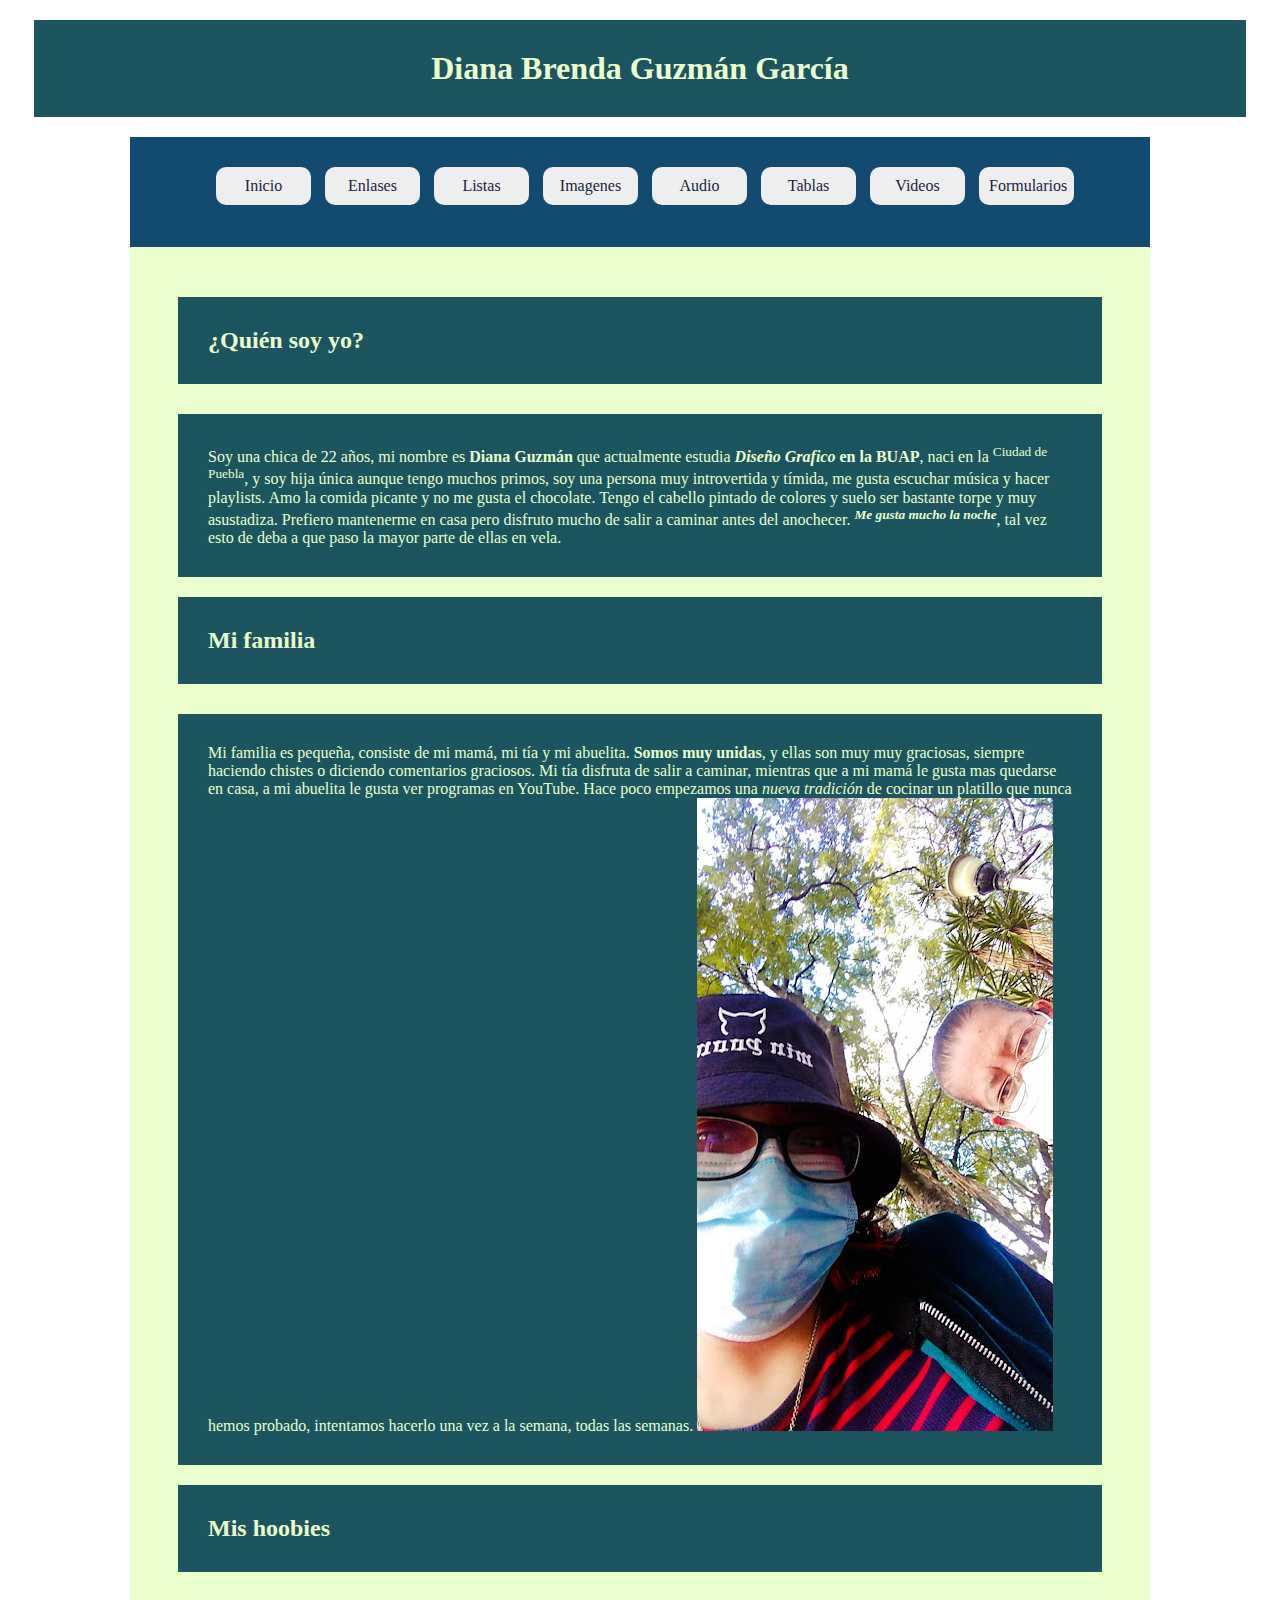
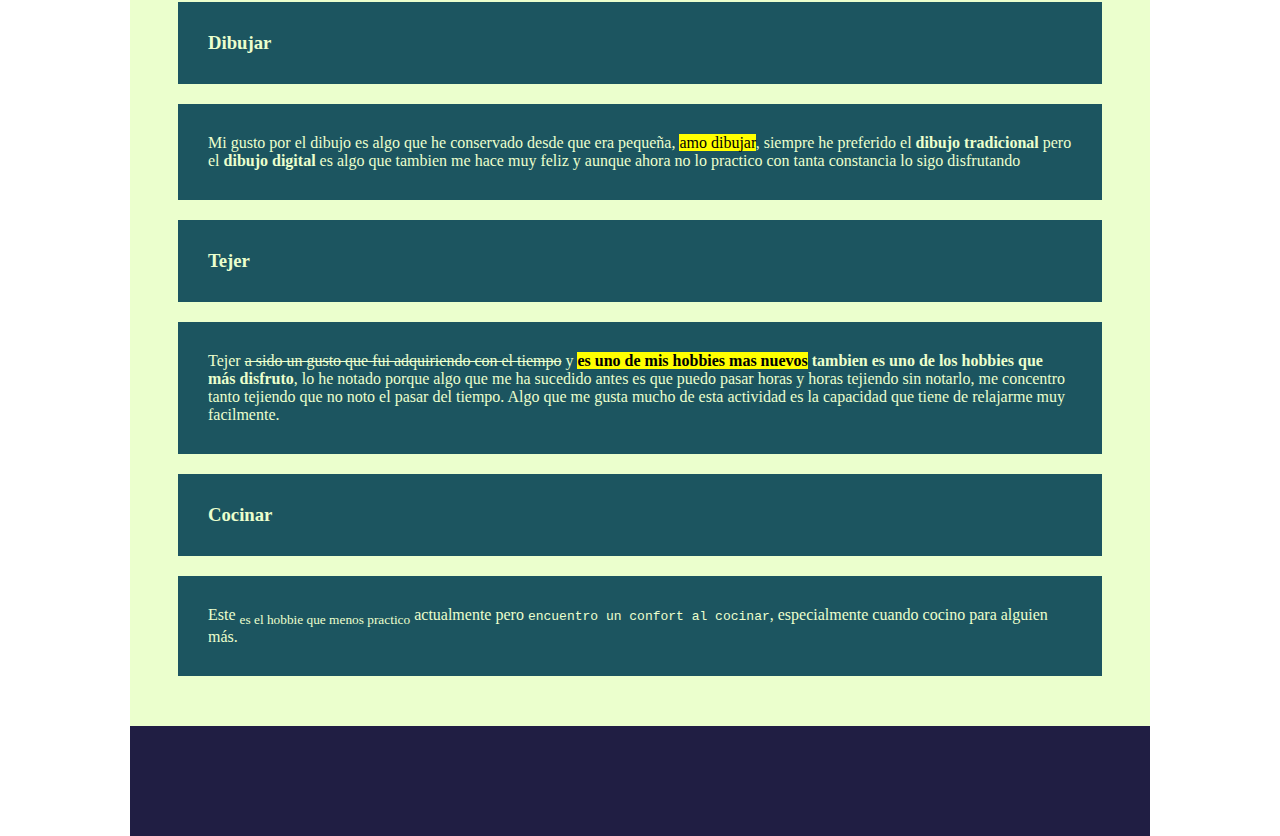
==== index.html @ b125cc5a "Update index.html" ====
<!--
Facultad de arquitectura
Colegio de Diseño Grafico
Diseño de interfaces graficas de Usuario
Diana Brenda Guzmán García
-->

<html>
    <head>
    <title>Mi primera página web</title>
           <style Types="text/css">
          *{margin: 0;
              padding: 0;
          }
          header, nav,main,footer{
              width: 960px;
              color: #EBFFCD;
              margin-left: auto;
              margin-right: auto;
              padding: 30px;
          }
        header{
              background-color: #201E43;
              height: 150px;
          }
          nav{
              height: 50px;
              background-color: #134b70;
          }
          main{
              height: auto;
              background-color: #EBFFCD;
          }
           main nav{
               width:600px;
          }
          ul{
              list-style-type: none;
              text-align: center;
          }
          li{
              display: inline-block;
              margin-left: 10px;
              margin-right: 1ppx;
          }
          footer{
              height: 50px;
              background-color: #201E43;
          }
              h1, section, p, h2, h3 {
              width: 90%;
              background-color: #1C5560;
              margin-left: auto;
              margin-right: auto;
              margin-top: 20px;
              margin-bottom: 20px;
              padding: 30px;
              color: #EBFFCD;
          }
          h2{
              margin-bottom: 30px;
          }
          h1, h5{
              text-align: center;
              padding: 30px;
          }
         
          nav ul li{
              width: 75px;
              background-color: #EEEEEE;
              color: #201E43;
              padding: 10px;
              border-radius: 10px;
              text-decoration: none;
          }
          ul li a{
                  text-decoration: none;
                  color: #201E43;
              }
          nav ul li a{
              text-decoration: none;
          }
          nav ul a:link ul a:visited{
              color:#EEEEEE;
          }
          nav ul a:hover{
             color: #508c9b;
             font-weight: bolder;
              
          /*nav ul li a:link, nav ul li a:visited{
              color:#508c9b;
              font-weight:bold;
          }
          nav ul li a:hover{
              color: #201E43;
          }*/
          nav li:hover, nav li a:hover{
              background-color: #201E43;
              color:#EEEEEE;
          }
         
      </style>
    </head>
    <body>
    <headers>
        <h1>Diana Brenda Guzmán García</h1>
        </headers>
        <nav>
         <ul>
       <li><a href="index.html" tabindex="1">Inicio</a> </li>
       <li><a href="enlaces.html" tabindex="2">Enlases</a> </li>
       <li><a href="listas-Css.html">Listas</a> </li>
       <li><a href="imagnes.html">Imagenes</a> </li>
       <li><a href="audio.html">Audio</a> </li>
       <li><a href="tablas.html">Tablas</a> </li>
       <li><a href="videos.html">Videos</a> </li>
       <li><a href="Formularios.html">Formularios</a> </li>
      </ul>
        </nav>
        <main>
            <h2>¿Quién soy yo?</h2>
            <p>Soy una chica de 22 años, mi nombre es <b>Diana Guzmán</b> que actualmente estudia <b><i>Diseño Grafico</i> en la BUAP</b>, naci en la <sup>Ciudad de Puebla</sup>, y soy hija única aunque tengo muchos primos, soy una persona muy introvertida y tímida, me gusta escuchar música y hacer playlists. Amo la comida picante y no me gusta el chocolate. Tengo el cabello pintado de colores y suelo ser bastante torpe y muy asustadiza. Prefiero mantenerme en casa pero disfruto mucho de salir a caminar antes del anochecer. <sup><i><b>Me gusta mucho la noche</b></i></sup>, tal vez esto de deba a que paso la mayor parte de ellas en vela.</p>
            <h2>Mi familia</h2>
            <p>Mi familia es pequeña, consiste de mi mamá, mi tía  y mi abuelita. <b>Somos muy unidas</b>, y ellas son muy muy graciosas, siempre haciendo chistes o diciendo comentarios graciosos. Mi tía disfruta de salir a caminar, mientras que a mi mamá le gusta mas quedarse en casa, a mi abuelita le gusta ver programas en YouTube. Hace poco empezamos una <i>nueva tradición</i> de cocinar un platillo que nunca hemos probado, intentamos hacerlo una vez a la semana, todas las semanas. <img src="tuyyo.jpg" alt="mimamáyyo"> </p> 
            <h2>Mis hoobies</h2>
            <h3>Dibujar</h3>
            <p>Mi gusto por el dibujo es algo que he conservado desde que era pequeña, <mark>amo dibujar</mark>, siempre he preferido el <b>dibujo tradicional</b> pero el <b>dibujo digital</b> es algo que tambien me hace muy feliz y aunque ahora no lo practico con tanta constancia lo sigo disfrutando</p>
            <h3>Tejer</h3>
            <p>Tejer <strike>a sido un gusto que fui adquiriendo con el tiempo</strike> y <b><mark>es uno de mis hobbies mas nuevos</mark> tambien es uno de los hobbies que más disfruto</b>, lo he notado porque algo que me ha sucedido antes es que puedo pasar horas y horas tejiendo sin notarlo, me concentro tanto tejiendo que no noto el pasar del tiempo. Algo que me gusta mucho de esta actividad es la capacidad que tiene de relajarme muy facilmente.</p>
            <h3>Cocinar</h3>
            <p>Este <sub>es el hobbie que menos practico</sub> actualmente pero <tt>encuentro un confort al cocinar</tt>, especialmente cuando cocino para alguien más.</p>

        </main>
        <footer></footer>
    </body>
</html>
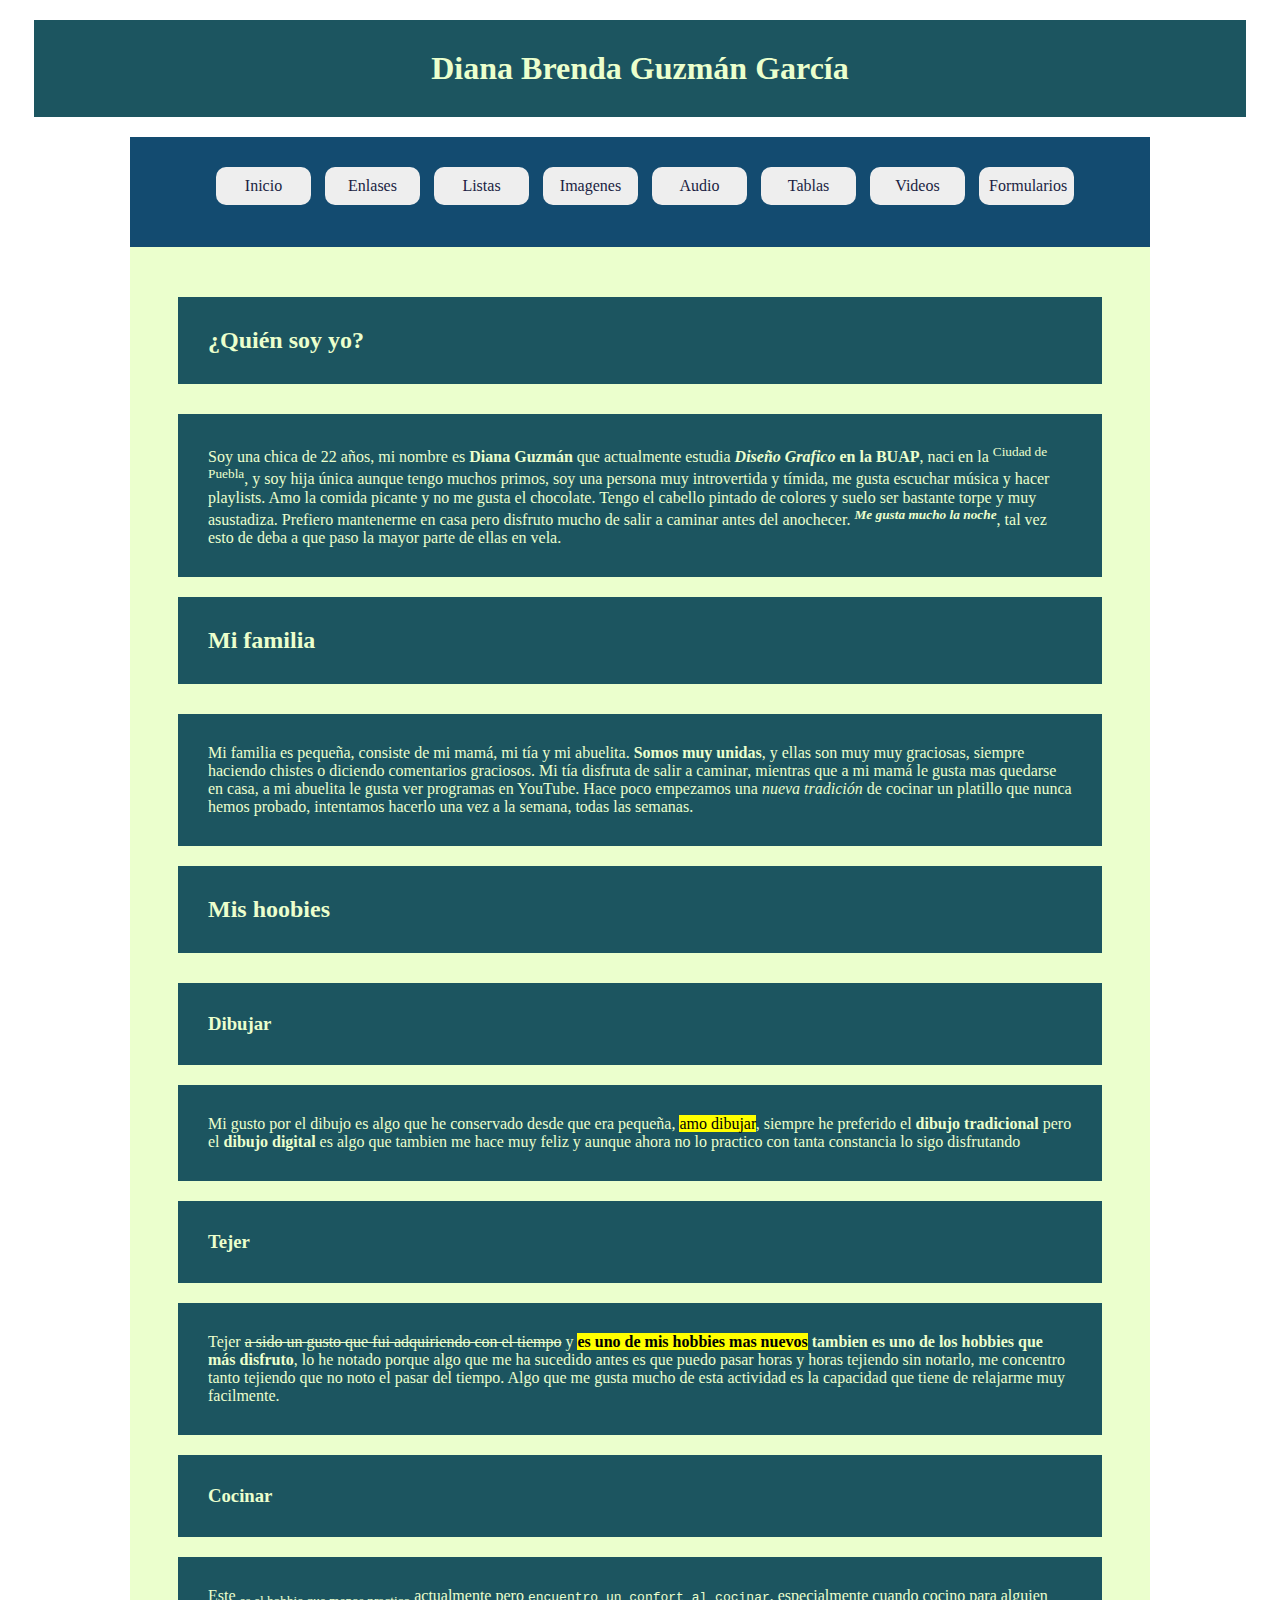
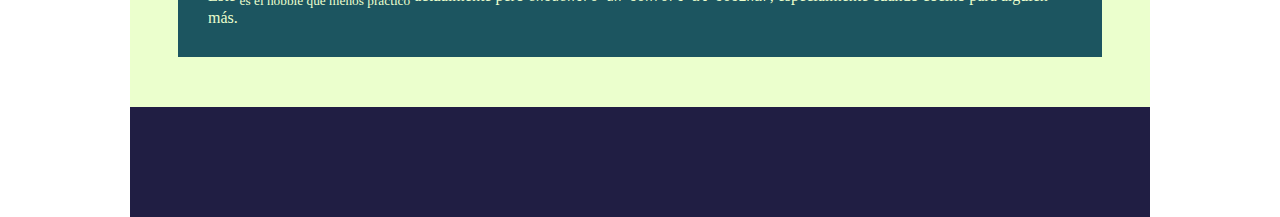
==== commit d7df6e79: "Update index.html" ====
--- a/index.html
+++ b/index.html
@@ -121,7 +121,7 @@
             <h2>¿Quién soy yo?</h2>
             <p>Soy una chica de 22 años, mi nombre es <b>Diana Guzmán</b> que actualmente estudia <b><i>Diseño Grafico</i> en la BUAP</b>, naci en la <sup>Ciudad de Puebla</sup>, y soy hija única aunque tengo muchos primos, soy una persona muy introvertida y tímida, me gusta escuchar música y hacer playlists. Amo la comida picante y no me gusta el chocolate. Tengo el cabello pintado de colores y suelo ser bastante torpe y muy asustadiza. Prefiero mantenerme en casa pero disfruto mucho de salir a caminar antes del anochecer. <sup><i><b>Me gusta mucho la noche</b></i></sup>, tal vez esto de deba a que paso la mayor parte de ellas en vela.</p>
             <h2>Mi familia</h2>
-            <p>Mi familia es pequeña, consiste de mi mamá, mi tía  y mi abuelita. <b>Somos muy unidas</b>, y ellas son muy muy graciosas, siempre haciendo chistes o diciendo comentarios graciosos. Mi tía disfruta de salir a caminar, mientras que a mi mamá le gusta mas quedarse en casa, a mi abuelita le gusta ver programas en YouTube. Hace poco empezamos una <i>nueva tradición</i> de cocinar un platillo que nunca hemos probado, intentamos hacerlo una vez a la semana, todas las semanas. <img src="tuyyo.jpg" alt="mimamáyyo"> </p> 
+            <p>Mi familia es pequeña, consiste de mi mamá, mi tía  y mi abuelita. <b>Somos muy unidas</b>, y ellas son muy muy graciosas, siempre haciendo chistes o diciendo comentarios graciosos. Mi tía disfruta de salir a caminar, mientras que a mi mamá le gusta mas quedarse en casa, a mi abuelita le gusta ver programas en YouTube. Hace poco empezamos una <i>nueva tradición</i> de cocinar un platillo que nunca hemos probado, intentamos hacerlo una vez a la semana, todas las semanas. </p> 
             <h2>Mis hoobies</h2>
             <h3>Dibujar</h3>
             <p>Mi gusto por el dibujo es algo que he conservado desde que era pequeña, <mark>amo dibujar</mark>, siempre he preferido el <b>dibujo tradicional</b> pero el <b>dibujo digital</b> es algo que tambien me hace muy feliz y aunque ahora no lo practico con tanta constancia lo sigo disfrutando</p>
